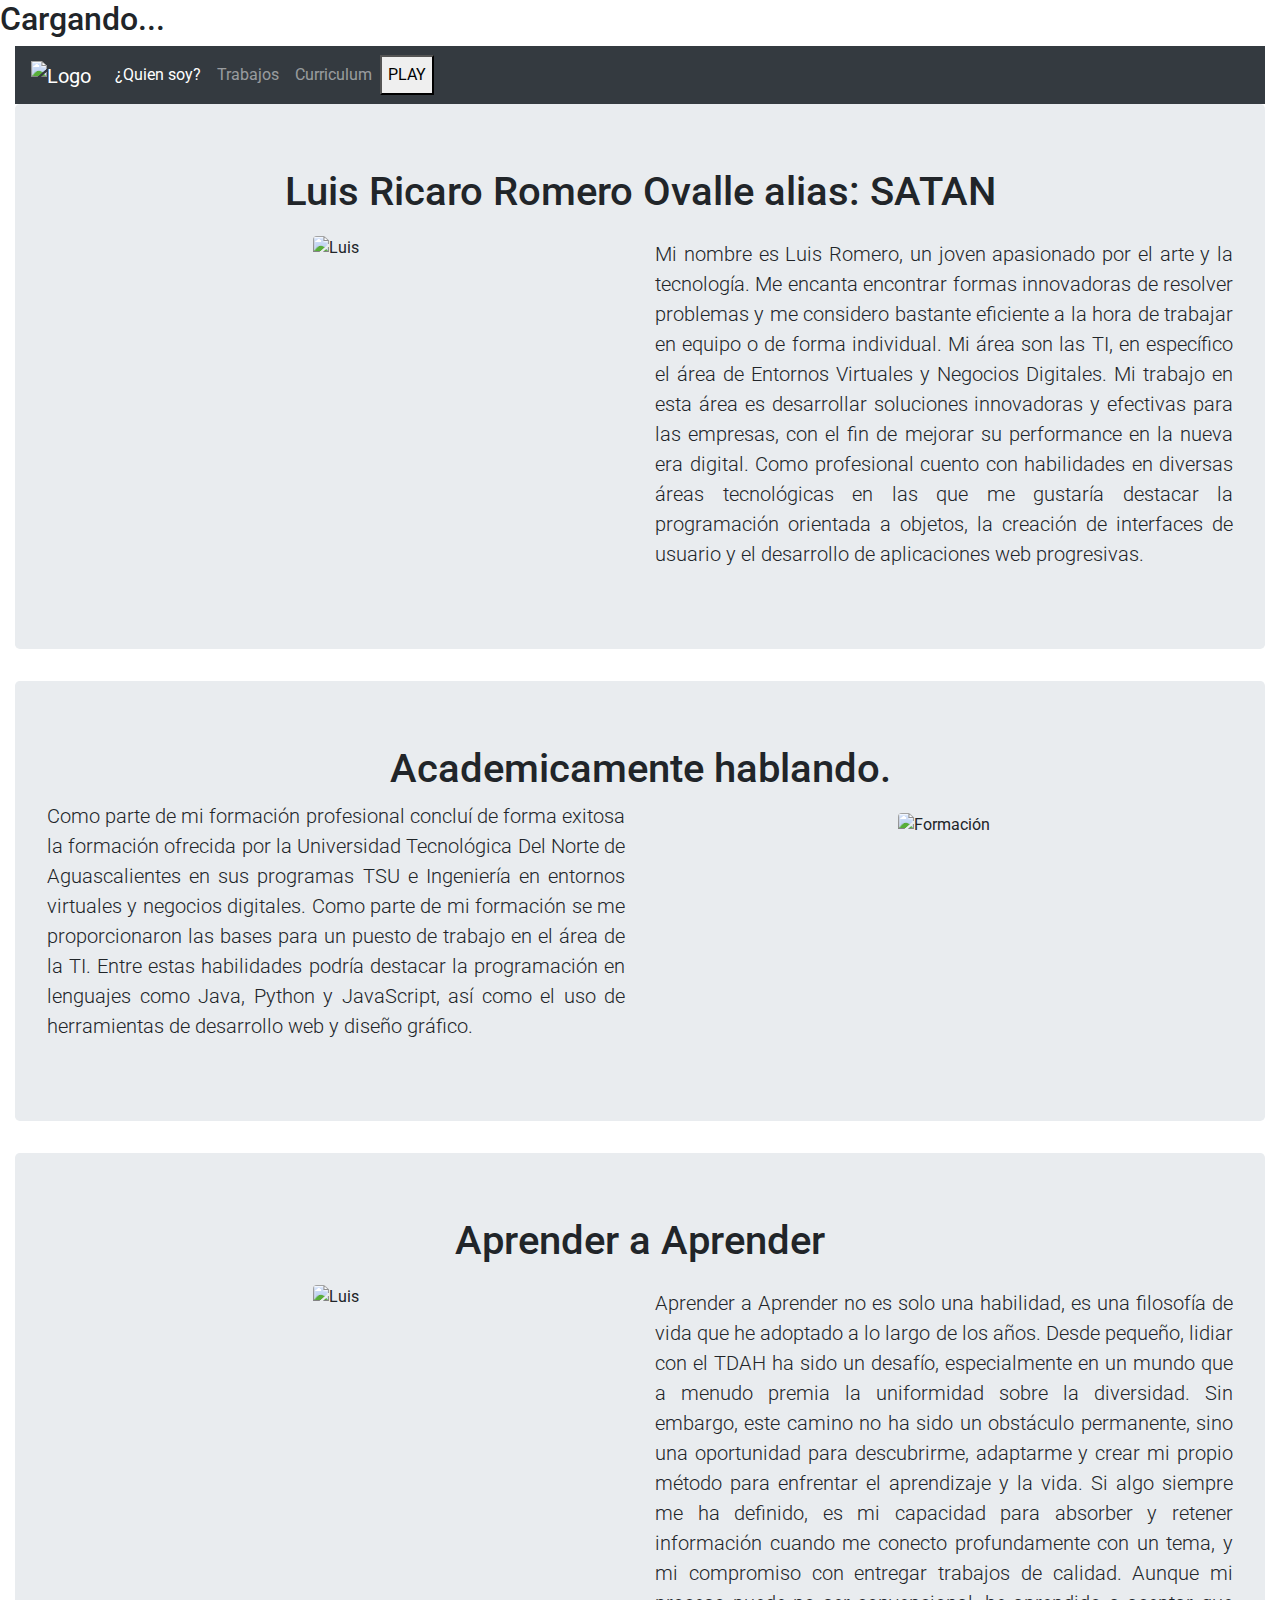
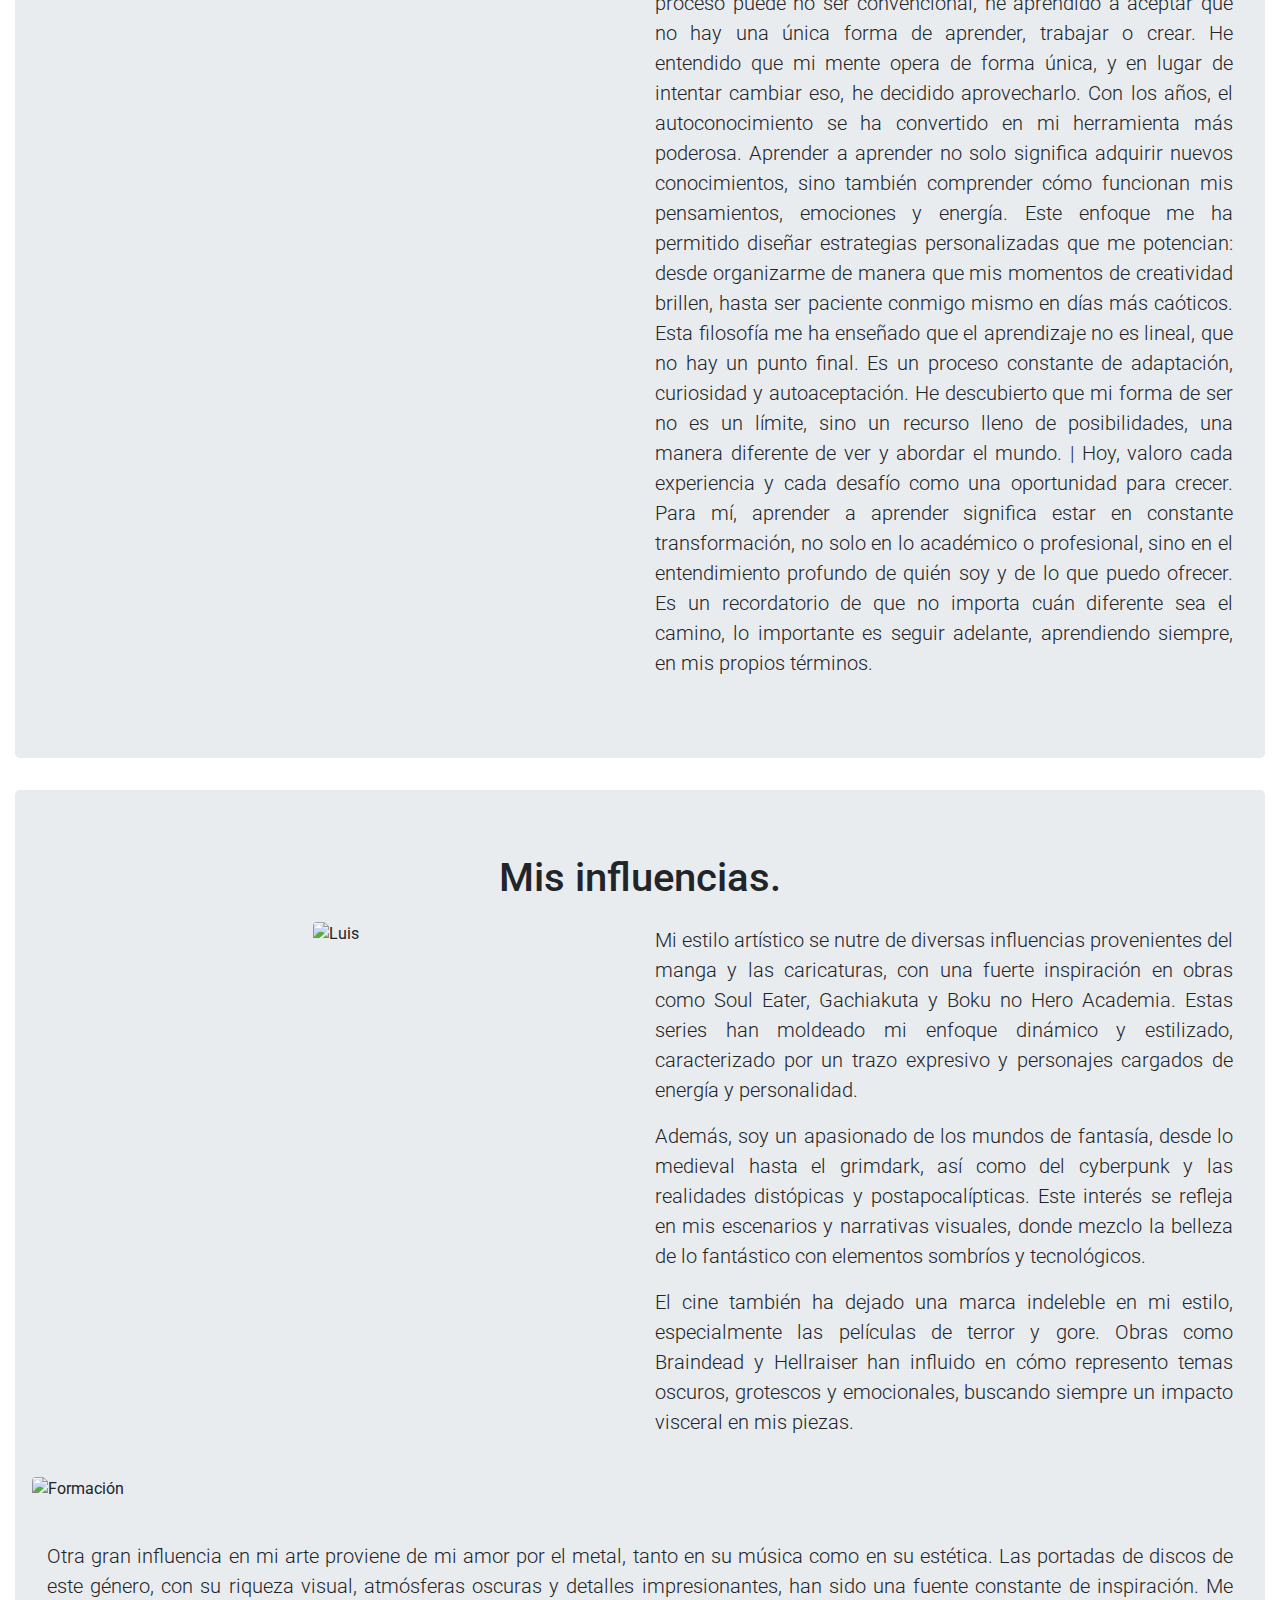
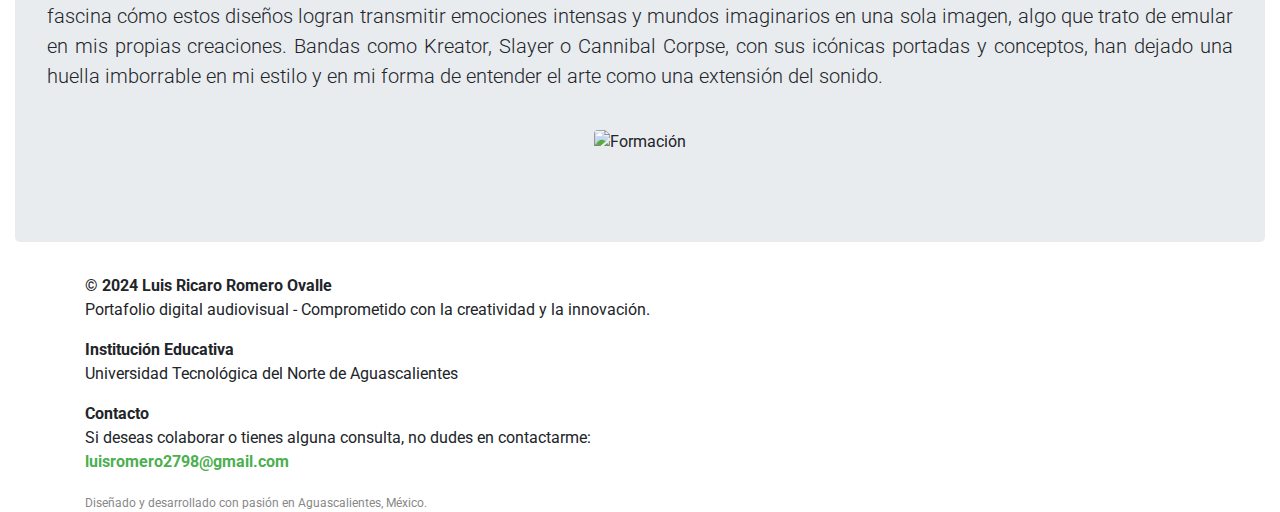
==== AbtMe.html @ 896171c7 "Add files via upload" ====
<!DOCTYPE html>
<html lang="es">
<head>
    <meta charset="UTF-8">
    <meta name="viewport" content="width=device-width, initial-scale=1.0">
    <link rel="icon" type="img" href="./IMG/ICONOS/icon-192.png">
    <title>¿Quien Soy?</title>
    <link rel="preconnect" href="https://fonts.googleapis.com">
    <link rel="preconnect" href="https://fonts.gstatic.com" crossorigin>
    <link href="https://fonts.googleapis.com/css2?family=Creepster&display=swap" rel="stylesheet">
    <link rel="stylesheet" href="https://fonts.googleapis.com/css2?family=Roboto:wght@400;700&display=swap"> <!-- Enlace a la fuente Roboto -->
    <link rel="stylesheet" href="https://stackpath.bootstrapcdn.com/bootstrap/4.5.2/css/bootstrap.min.css">
    <link rel="stylesheet" href="./CSS/styles.css"> <!-- Enlace al archivo CSS -->
    <link rel="manifest" href="./manifest.json">
    <link rel="icon" type="image/png" href="./IMG/icon-192.png" sizes="192x192">
<link rel="icon" type="image/png" href="./IMG/icon-512.png" sizes="512x512">
</head>
<body>
    
    <div id="loading-screen">
        <h2>Cargando...</h2>
        <div class="spinner"></div> <!-- Spinner de carga -->
    </div>

    <div class="container-fluid mx-auto">
        <nav class="navbar navbar-expand-lg navbar-dark bg-dark">
            <a class="navbar-brand" href="./index.html">
                <img src="IMG/LOGO.png" alt="Logo" style="height: 150px; width: 300px;"/>
            </a>
            <button class="navbar-toggler" type="button" data-toggle="collapse" data-target="#navbarNav" aria-controls="navbarNav" aria-expanded="false" aria-label="Toggle navigation">
                <span class="navbar-toggler-icon"></span>
            </button>
            <div class="collapse navbar-collapse" id="navbarNav">
                <ul class="navbar-nav">
                    <li class="nav-item active">
                        <a class="nav-link" href="./AbtMe.html">¿Quien soy? <span class="sr-only">(current)</span></a>
                    </li>
                    <li class="nav-item">
                        <a class="nav-link" href="./ANIM.html">Trabajos</a>
                    </li>
                    <li class="nav-item">
                        <a class="nav-link" href="./CV.html">Curriculum</a>
                    </li>
                    <button id="pause-button" class="navbar-button">PLAY</button>
                </ul>
            </div>
        </nav>

        <div class="jumbotron text-center">
            <h1 class="h1">Luis Ricaro Romero Ovalle alias: SATAN</h1>
            <div class="row">
                <div class="col-md-6">
                    <img src="./IMG/yo_2.jpg" alt="Luis" class="img-fluid rounded" style="margin-bottom: 2%; margin-top: 2%;">
                </div>
                <div class="col-md-6">
                    <p class="lead" style="text-align: justify; margin-top: 15px;">
                        Mi nombre es Luis Romero, un joven apasionado por el arte y la tecnología. Me encanta encontrar formas innovadoras de resolver problemas 
                        y me considero bastante eficiente a la hora de trabajar en equipo o de forma individual. Mi área son las TI, en específico el área de Entornos
                        Virtuales y Negocios Digitales. Mi trabajo en esta área es desarrollar soluciones innovadoras y efectivas para las empresas, con el fin de 
                        mejorar su performance en la nueva era digital. Como profesional cuento con habilidades en diversas áreas tecnológicas en las que me gustaría 
                        destacar la programación orientada a objetos, la creación de interfaces de usuario y el desarrollo de aplicaciones web progresivas.
                    </p>
                </div>
            </div>
        </div>

        <div class="jumbotron text-center">
            <h1 class="h1">Academicamente hablando.</h1>
            <div class="row">
                <div class="col-md-6">
                    <p class="lead" style="text-align: justify;">
                        Como parte de mi formación profesional concluí de forma exitosa la formación ofrecida por la Universidad Tecnológica
                        Del Norte de Aguascalientes en sus programas TSU e Ingeniería en entornos virtuales y negocios digitales. Como parte de mi formación se me proporcionaron 
                        las bases para un puesto de trabajo en el área de la TI. Entre estas habilidades podría destacar la programación en lenguajes como Java, Python y JavaScript, así como el uso de herramientas de desarrollo web y diseño gráfico. 

                    </p>
                </div>
                <div class="col-md-6">
                    <img src="./IMG/UTNA2.jpg" alt="Formación" class="img-fluid rounded" style="margin-bottom: 2%; margin-top: 2%; width: 100%;">
                </div>
            </div>
        </div>

        <div class="jumbotron text-center">
            <h1 class="h1">Aprender a Aprender</h1>
            <div class="row">
                <div class="col-md-6">
                    <img src="./IMG/imagesa.jpg" alt="Luis" class="img-fluid rounded" style="margin-bottom: 2%; margin-top: 2%; width: 100%; height: 100%;">
                </div>
                <div class="col-md-6">
                    <p class="lead" style="text-align: justify; margin-top: 15px;">
                        Aprender a Aprender no es solo una habilidad, es una filosofía de vida que he adoptado a lo largo de los años. Desde pequeño, lidiar con el TDAH ha sido un desafío, especialmente en un mundo que a menudo premia la uniformidad sobre la diversidad. Sin embargo, este camino no ha sido un obstáculo permanente, sino una oportunidad para descubrirme, adaptarme y crear mi propio método para enfrentar el aprendizaje y la vida.

                        Si algo siempre me ha definido, es mi capacidad para absorber y retener información cuando me conecto profundamente con un tema, y mi compromiso con entregar trabajos de calidad. Aunque mi proceso puede no ser convencional, he aprendido a aceptar que no hay una única forma de aprender, trabajar o crear. He entendido que mi mente opera de forma única, y en lugar de intentar cambiar eso, he decidido aprovecharlo.

                            Con los años, el autoconocimiento se ha convertido en mi herramienta más poderosa. Aprender a aprender no solo significa adquirir nuevos conocimientos, sino también comprender cómo funcionan mis pensamientos, emociones y energía. Este enfoque me ha permitido diseñar estrategias personalizadas que me potencian: desde organizarme de manera que mis momentos de creatividad brillen, hasta ser paciente conmigo mismo en días más caóticos.

                            Esta filosofía me ha enseñado que el aprendizaje no es lineal, que no hay un punto final. Es un proceso constante de adaptación, curiosidad y autoaceptación. He descubierto que mi forma de ser no es un límite, sino un recurso lleno de posibilidades, una manera diferente de ver y abordar el mundo.

    |                       Hoy, valoro cada experiencia y cada desafío como una oportunidad para crecer. Para mí, aprender a aprender significa estar en constante transformación, no solo en lo académico o profesional, sino en el entendimiento profundo de quién soy y de lo que puedo ofrecer. Es un recordatorio de que no importa cuán diferente sea el camino, lo importante es seguir adelante, aprendiendo siempre, en mis propios términos.
                    </p>
                </div>
            </div>
        </div>

        <div class="jumbotron text-center">
            <h1 class="h1">Mis influencias.</h1>
            <div class="row">
                <div class="col-md-6">
                    <img src="./IMG/yo_3.jpg" alt="Luis" class="img-fluid rounded" style="margin-bottom: 2%; margin-top: 2%;">
                </div>
                <div class="col-md-6">
                    <p class="lead" style="text-align: justify; margin-top: 15px;">
                        Mi estilo artístico se nutre de diversas influencias provenientes del manga y las caricaturas, con una fuerte inspiración en obras como Soul Eater, Gachiakuta y Boku no Hero Academia. Estas series han moldeado mi enfoque dinámico y estilizado, caracterizado por un trazo expresivo y personajes cargados de energía y personalidad.  
                    </p>
                    <p class="lead" style="text-align: justify;">
                        Además, soy un apasionado de los mundos de fantasía, desde lo medieval hasta el grimdark, así como del cyberpunk y las realidades distópicas y postapocalípticas. Este interés se refleja en mis escenarios y narrativas visuales, donde mezclo la belleza de lo fantástico con elementos sombríos y tecnológicos.
                    </p>
                    <p class="lead" style="text-align: justify;">El cine también ha dejado una marca indeleble en mi estilo, especialmente las películas de terror y gore. Obras como Braindead y Hellraiser han influido en cómo represento temas oscuros, grotescos y emocionales, buscando siempre un impacto visceral en mis piezas.</p>
                </div>
            
                        <img src="./IMG/IMG.jpg" alt="Formación" class="img-fluid rounded" style="margin-bottom: 2%; margin-top: 2%;">
                
                </div>
              
                    <p class="lead" style="text-align: justify; margin-top: 15px;">
                        Otra gran influencia en mi arte proviene de mi amor por el metal, tanto en su música como en su estética. Las portadas de discos de este género, con su riqueza visual, atmósferas oscuras y detalles impresionantes, han sido una fuente constante de inspiración. Me fascina cómo estos diseños logran transmitir emociones intensas y mundos imaginarios en una sola imagen, algo que trato de emular en mis propias creaciones. Bandas como Kreator, Slayer o Cannibal Corpse, con sus icónicas portadas y conceptos, han dejado una huella imborrable en mi estilo y en mi forma de entender el arte como una extensión del sonido. 
                    </p>
                    <img src="./IMG/IMG2.jpg" alt="Formación" class="img-fluid rounded" style="margin-bottom: 2%; margin-top: 2%;">
                    
                
            </div>
          

     



        <footer class="footer mx-auto">
            <div class="container">
                <span class="text">
                    <div style="margin-bottom: 15px;">
                        <strong>&copy; 2024 Luis Ricaro Romero Ovalle</strong>
                        <p>Portafolio digital audiovisual - Comprometido con la creatividad y la innovación.</p>
                    </div>
                    <div style="margin-bottom: 15px;">
                        <strong>Institución Educativa</strong>
                        <p>Universidad Tecnológica del Norte de Aguascalientes</p>
                    </div>
                    <div>
                        <strong>Contacto</strong>
                        <p>
                            Si deseas colaborar o tienes alguna consulta, no dudes en contactarme:<br>
                            <a href="mailto:luisromero2798@gmail.com" style="color: #4CAF50; text-decoration: none; font-weight: bold;">luisromero2798@gmail.com</a>
                        </p>
                    </div>
                    <div style="margin-top: 20px; font-size: 12px; color: #888;">
                        Diseñado y desarrollado con pasión en Aguascalientes, México.
                    </div>
    
                    </span>
            </div>
        </footer>
    </div>

    
    
    <script>
        if ('serviceWorker' in navigator) {
            window.addEventListener('load', () => {
                navigator.serviceWorker.register('./service-worker.js')
                    .then((registration) => {
                        console.log('Service Worker registrado con éxito:', registration);
                    })
                    .catch((error) => {
                        console.log('Error al registrar el Service Worker:', error);
                    });
            });
        }
    </script>
    <script src="https://code.jquery.com/jquery-3.5.1.slim.min.js"></script>
    <script src="https://cdn.jsdelivr.net/npm/@popperjs/core@2.9.2/dist/umd/popper.min.js"></script>
    <script src="https://stackpath.bootstrapcdn.com/bootstrap/4.5.2/js/bootstrap.min.js"></script>
    <script src="./SCRIPT/script.js"></script> <!-- Enlace a tu archivo JS -->
</body>
</html>
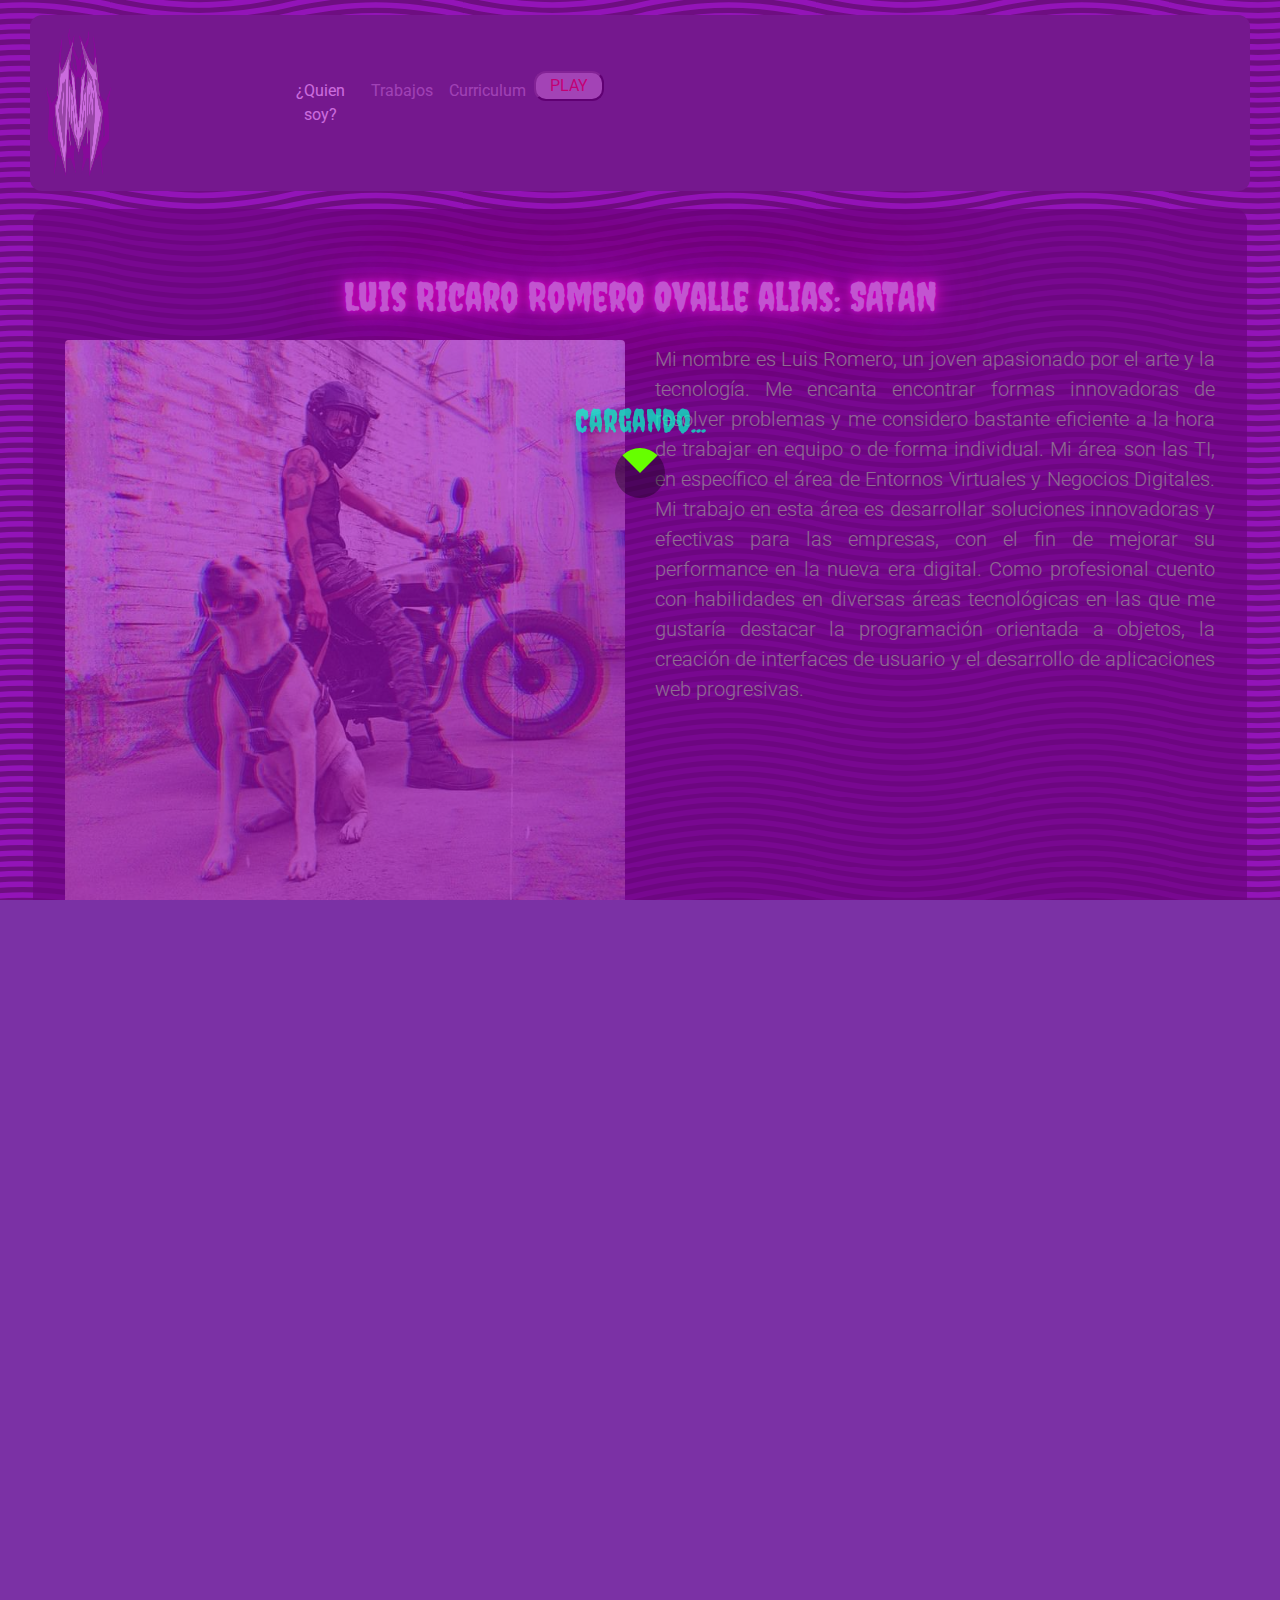
==== commit d3ee9d72: "Update AbtMe.html" ====
--- a/AbtMe.html
+++ b/AbtMe.html
@@ -25,7 +25,7 @@
     <div class="container-fluid mx-auto">
         <nav class="navbar navbar-expand-lg navbar-dark bg-dark">
             <a class="navbar-brand" href="./index.html">
-                <img src="IMG/LOGO.png" alt="Logo" style="height: 150px; width: 300px;"/>
+                <img src="IMG/LOGO.png" alt="Logo" style="height: 150px; width: 30%;"/>
             </a>
             <button class="navbar-toggler" type="button" data-toggle="collapse" data-target="#navbarNav" aria-controls="navbarNav" aria-expanded="false" aria-label="Toggle navigation">
                 <span class="navbar-toggler-icon"></span>
@@ -183,4 +183,4 @@
     <script src="https://stackpath.bootstrapcdn.com/bootstrap/4.5.2/js/bootstrap.min.js"></script>
     <script src="./SCRIPT/script.js"></script> <!-- Enlace a tu archivo JS -->
 </body>
-</html>+</html>
--- a/CSS/styles.css
+++ b/CSS/styles.css
@@ -0,0 +1,366 @@
+@import url("https://fonts.googleapis.com/css?family=Sacramento&display=swap");
+
+@-webkit-keyframes blink {
+    20%,
+    24%,
+    55% {
+      color: #111;
+      text-shadow: none;
+    }
+  
+    0%,
+    19%,
+    21%,
+    23%,
+    25%,
+    54%,
+    56%,
+    100% {
+  /*     color: #fccaff;
+      text-shadow: 0 0 5px #f562ff, 0 0 15px #f562ff, 0 0 25px #f562ff,
+        0 0 20px #f562ff, 0 0 30px #890092, 0 0 80px #890092, 0 0 80px #890092; */
+    text-shadow: 0 0 5px #ffa500, 0 0 15px #ffa500, 0 0 20px #ffa500, 0 0 40px #ffa500, 0 0 60px #ff0000, 0 0 10px #ff8d00, 0 0 98px #ff0000;
+      color: #fff6a9;
+    }
+  }
+  
+  @keyframes blink {
+    20%,
+    24%,
+    55% {
+      color: #111;
+      text-shadow: none;
+    }
+  
+    0%,
+    19%,
+    21%,
+    23%,
+    25%,
+    54%,
+    56%,
+    100% {
+  /*     color: #fccaff;
+      text-shadow: 0 0 5px #f562ff, 0 0 15px #f562ff, 0 0 25px #f562ff,
+        0 0 20px #f562ff, 0 0 30px #890092, 0 0 80px #890092, 0 0 80px #890092; */
+        text-shadow: 0 0 5px #ff00cc, 0 0 15px #ff0051, 0 0 20px #a61255, 0 0 40px #e8e42c, 0 0 60px #964a65, 0 0 10px #0095ff, 0 0 98px #ff0000;
+        color: #ffffff;
+    }
+  }
+
+/* Estilo específico para el acordeón de la historia de la animación */
+.accordion .btn-link {
+    
+    text-decoration: none; /* Sin subrayado */
+    font-weight: bold; /* Negrita para el texto */
+    transition: color 0.3s ease; /* Transición suave para el color */
+}
+
+.accordion .btn-link:hover {
+    
+    text-decoration: underline; /* Subrayado al pasar el mouse */
+    text-decoration-color: #fbff00;
+    text-decoration-thickness: 12px;
+}
+
+/* Estilo para el card del acordeón */
+.accordion .card {
+   
+    border-radius: 10px; /* Bordes redondeados */
+    margin-bottom: 20px; /* Espaciado entre cards */
+    background-color: #25001d26; /* Color de fondo */
+}
+
+/* Estilo para el encabezado del card */
+.accordion .card-header {
+    background-color: #007bff00; /* Color de fondo del encabezado */
+    color: white; /* Color del texto del encabezado */
+    border-radius: 10px 10px 0 0; /* Bordes redondeados solo en la parte superior */
+}
+
+/* Estilo para el cuerpo del card */
+.accordion .card-body {
+    padding: 20px; /* Espaciado interno */
+}
+
+/* Estilo para el jumbotron dentro del acordeón */
+.accordion .jumbotron {
+    background-color: #2d002156; /* Color de fondo del jumbotron */
+    border-radius: 10px; /* Bordes redondeados */
+    padding: 20px; /* Espaciado interno */
+}
+
+/* Estilo para el botón dentro del jumbotron */
+.accordion .jumbotron .btn {
+    background-color: #007bff00; /* Color de fondo del botón */
+    color: white; /* Color del texto del botón */
+    border-radius: 5px; /* Bordes redondeados */
+}
+
+.accordion .jumbotron .btn:hover {
+    background-color: #0056b3; /* Color de fondo al pasar el mouse */
+    color: #ffffff; /* Color del texto al pasar el mouse */
+}
+  
+html, body {
+    height: 100%; /* Asegura que el body ocupe el 100% de la altura */
+    margin: 0; /* Elimina el margen predeterminado */
+    background-position: center;
+    font-family: 'Roboto', sans-serif; /* Aplicar la fuente Roboto */
+    overflow-x: hidden; /* Desactiva el scroll lateral */
+    background-color: #7B31A5;
+    background-image: url("data:image/svg+xml,%3Csvg xmlns='http://www.w3.org/2000/svg' width='353' height='42.4' viewBox='0 0 1000 120'%3E%3Cg fill='none' stroke='%23222' stroke-width='14.3' %3E%3Cpath d='M-500 75c0 0 125-30 250-30S0 75 0 75s125 30 250 30s250-30 250-30s125-30 250-30s250 30 250 30s125 30 250 30s250-30 250-30'/%3E%3Cpath d='M-500 45c0 0 125-30 250-30S0 45 0 45s125 30 250 30s250-30 250-30s125-30 250-30s250 30 250 30s125 30 250 30s250-30 250-30'/%3E%3Cpath d='M-500 105c0 0 125-30 250-30S0 105 0 105s125 30 250 30s250-30 250-30s125-30 250-30s250 30 250 30s125 30 250 30s250-30 250-30'/%3E%3Cpath d='M-500 15c0 0 125-30 250-30S0 15 0 15s125 30 250 30s250-30 250-30s125-30 250-30s250 30 250 30s125 30 250 30s250-30 250-30'/%3E%3Cpath d='M-500-15c0 0 125-30 250-30S0-15 0-15s125 30 250 30s250-30 250-30s125-30 250-30s250 30 250 30s125 30 250 30s250-30 250-30'/%3E%3Cpath d='M-500 135c0 0 125-30 250-30S0 135 0 135s125 30 250 30s250-30 250-30s125-30 250-30s250 30 250 30s125 30 250 30s250-30 250-30'/%3E%3C/g%3E%3C/svg%3E");
+}
+
+.jumbotron2{
+    color: #72ff4b;
+    background-color: #210a22ba;
+    margin: 18px;
+    border-radius: 12px;
+}
+
+.jumbotron{
+    color: #72ff4b;
+    background-color: #210a22ba;
+    margin: 18px;
+    border-radius: 12px;
+}
+
+.h1{
+    text-shadow: 0 0 5px #ff00cc, 0 0 15px #ff0051, 0 0 20px #a61255, 0 0 40px #4c00ff, 0 0 60px #964a65, 0 0 10px #0095ff, 0 0 98px #ff0000;
+    color: #e9c8de;
+  font-family: "Creepster", system-ui;
+  
+  animation: blink 5s infinite;
+  -webkit-animation: blink 5s infinite;
+}
+
+
+#loading-screen {  
+    color: #00ffc8b7;
+    position: fixed;
+    top: 0;
+    left: 0;
+    width: 100%;
+    height: 100%;
+    font-family: "Creepster", system-ui;
+    font-weight: 400;
+    font-style: normal;
+    background-color: #a600c794;
+    display: flex;
+    flex-direction: column;
+    justify-content: center;
+    align-items: center;
+    z-index: 999; /* Asegura que esté por encima del contenido */
+    
+}
+
+.spinner {
+    border: 25px solid #00000059; /* Color del fondo del spinner */
+    border-top: 25px solid #66ff00; /* Color de la parte superior del spinner */
+    border-radius: 50%;
+    width: 50px; /* Ancho del spinner */
+    height: 50px; /* Alto del spinner */
+    animation: spin 1s linear infinite; /* Animación de rotación */
+}
+
+@keyframes spin {
+    0% { transform: rotate(0deg); }
+    100% { transform: rotate(360deg); }
+}
+
+.centered-button {
+    display: block; /* Cambia el botón a un bloque para que ocupe todo el ancho disponible */
+    margin: 0 auto; /* Aplica márgenes automáticos a los lados para centrarlo */
+    text-align: center; /* Centra el texto dentro del botón */
+    padding: 10px 20px; /* Espaciado interno del botón (arriba/abajo, izquierda/derecha) */
+    background-color: #afafaf; /* Color de fondo del botón */
+    color: #fbff00; /* Color del texto del botón */
+    border: none; /* Sin borde */
+    border-radius: 12px; /* Esquinas redondeadas */
+    font-size: 16px; /* Tamaño de la fuente */
+    font-family: 'Roboto', sans-serif; /* Aplicar la fuente Roboto */
+    cursor: pointer; /* Cambia el cursor a una mano al pasar sobre el botón */
+    transition: background-color 0.3s; /* Transición suave para el cambio de color */
+}
+
+.centered-button:hover {
+    background-color: #d21313; /* Color de fondo al pasar el mouse */
+    font-family: 'Roboto', sans-serif; /* Aplicar la fuente Roboto */
+}
+
+/*Header*/
+
+.navbar {
+    background-color: #000000; /* Color de fondo del navbar */
+    margin: 15px;
+    border-radius: 12px;
+}
+
+.navbar .navbar-brand {
+    color: #fe0000; /* Color del texto del brand */
+}
+
+.navbar .navbar-brand:hover {
+    color: #ffcc00; /* Color del texto del brand al pasar el mouse */
+}
+
+.navbar .nav-link {
+    color: #a8a8a8; /* Color del texto de los enlaces */
+    font-family: 'Roboto', sans-serif; /* Aplicar la fuente Roboto */
+    text-align: center;
+    
+}
+
+.navbar .nav-link:hover {
+    color: #ffcc00; /* Color del texto de los enlaces al pasar el mouse */
+}
+
+.navbar .navbar-toggler {
+    border-color: rgba(255, 255, 255, 0.1); /* Color del borde del botón de toggler */
+}
+
+.navbar .navbar-toggler-icon {
+    background-image: url("data:image/svg+xml;charset=utf8,%3Csvg xmlns='http://www.w3.org/2000/svg' viewBox='0 0 30 30'%3E%3Cpath stroke='rgba(255, 255, 255, 1)' stroke-width='2' d='M4 7h22M4 15h22M4 23h22'/%3E%3C/svg%3E"); /* Icono del toggler en blanco */
+}
+
+.navbar .dropdown-menu {
+    background-color: #ff0000; /* Color de fondo del menú desplegable */
+}
+
+.navbar .dropdown-item {
+    color: #ffffff; /* Color de los enlaces del menú desplegable */
+    font-family: 'Roboto', sans-serif; /* Aplicar la fuente Roboto */
+}
+
+.navbar .dropdown-item:hover {
+    background-color: #d44848; /* Color de fondo del enlace al pasar el mouse */
+}
+
+audio {
+    max-width: 100%; /* Espaciado alrededor del reproductor */
+    
+}
+.navbar-button{
+    width: 25%;
+    height: 10%;
+    border-radius: 12px;
+    background-color: #a1a1a1;
+    color: #eb0000;
+    font-family: 'Roboto', sans-serif; /* Aplicar la fuente Roboto */
+}
+.audio-container {
+    margin: 20px; /* Espaciado alrededor del reproductor */
+    display: flex;
+    justify-content: center; /* Centrar horizontalmente el reproductor */
+    width: 100%; /* Asegurarse de que el contenedor ocupe todo el ancho */
+}
+
+@media (max-width: 768px) {
+    .navbar {
+        background-color: #000000; /* Color de fondo para pantallas pequeñas */
+    }
+    body {
+        overflow-x: hidden; /* Desactiva el scroll lateral */
+    }
+    
+    /* Asegúrate de que las imágenes y otros elementos no desborden */
+    img {
+        width: 100%; /* Ajusta las imágenes al contenedor */
+        height: 100px; /* Mantiene la proporción */
+    }
+}
+
+.col-md-4 {
+    color: #54ff52;
+    background-color: #3700008f; /* Color de fondo */
+    padding: 15px; /* Espacio interior */
+    border: 5px #eb0000; /* Borde */
+    border-radius: 10px; /* Esquinas redondas */
+    font-family: 'Roboto', sans-serif; /* Aplicar la fuente Roboto */
+    text-align: center;
+    margin: 5px;
+    
+}
+
+
+
+.carousel-item img {
+    width: 100%; /* Ajusta la imagen al ancho del contenedor */
+    height: auto; /* Mantiene la proporción de la imagen */
+    max-height: 400px; /* Altura máxima estándar para las imágenes */
+    object-fit: cover; /* Cubre el área del contenedor sin distorsionar la imagen */
+    border: 15px solid #ffffff; /* Borde negro alrededor de la imagen */
+    border-radius: 10px; /* Esquinas redondeadas */
+    margin: 10px;
+}
+.carousel-control-prev-icon,
+.carousel-control-next-icon {
+    background-color: rgba(152, 184, 12, 0.5); /* Color de fondo de las flechas */
+    border-radius: 50%; /* Esquinas redondeadas para las flechas */
+}
+
+.carousel-control-prev:hover .carousel-control-prev-icon,
+.carousel-control-next:hover .carousel-control-next-icon {
+    background-color: rgb(166, 69, 69); /* Color de fondo al pasar el mouse */
+}
+
+
+
+/*Pie de pagina */
+.footer {
+    left: 0;
+    bottom: 0;
+    width: 100%;
+    text-align: justify;
+    padding: 10px 0;
+    background-color: #ff000068;
+    color: #6dff74;
+    font-family: 'Roboto', sans-serif; /* Aplicar la fuente Roboto */
+    margin: 15px;
+    border-radius: 12px;
+
+}
+
+.custom-button {
+    display: inline-block; /* Asegura que el botón se comporte como un bloque */
+    padding: 10px 20px; /* Espaciado interno */
+    background-color: #ff0000; /* Color de fondo */
+    color: rgb(221, 255, 0); /* Color del texto */
+    border: none; /* Sin borde */
+    border-radius: 12px; /* Esquinas redondeadas */
+    font-size: 16px; /* Tamaño de la fuente */
+    font-family: 'Roboto', sans-serif; /* Fuente consistente con el resto del sitio */
+    text-align: center; /* Centra el texto */
+    text-decoration: none; /* Sin subrayado */
+    transition: background-color 0.3s; /* Transición suave para el cambio de color */
+}
+
+/* Estilos específicos para la página de CV */
+
+
+
+
+
+/* Card Styles */
+.card {
+    color: #00fe15;
+    background-color: rgba(79, 0, 48, 0.596);
+    border: none ; /* Borde gris claro */
+    border-radius: 10px; /* Bordes redondeados */
+    margin-bottom: 20px; /* Espaciado inferior entre tarjetas */
+}
+
+.card-header {
+    font-family: "Creepster", system-ui;
+    background-color: #660000c2; /* Color de fondo del encabezado */
+    color: rgb(0, 255, 34); /* Color del texto del encabezado */
+    font-weight: bold; /* Negrita para el encabezado */
+    padding: 10px; /* Espaciado interno */
+}
+
+.card-body {
+    padding: 20px; /* Espaciado interno del cuerpo de la tarjeta */
+}
+
+
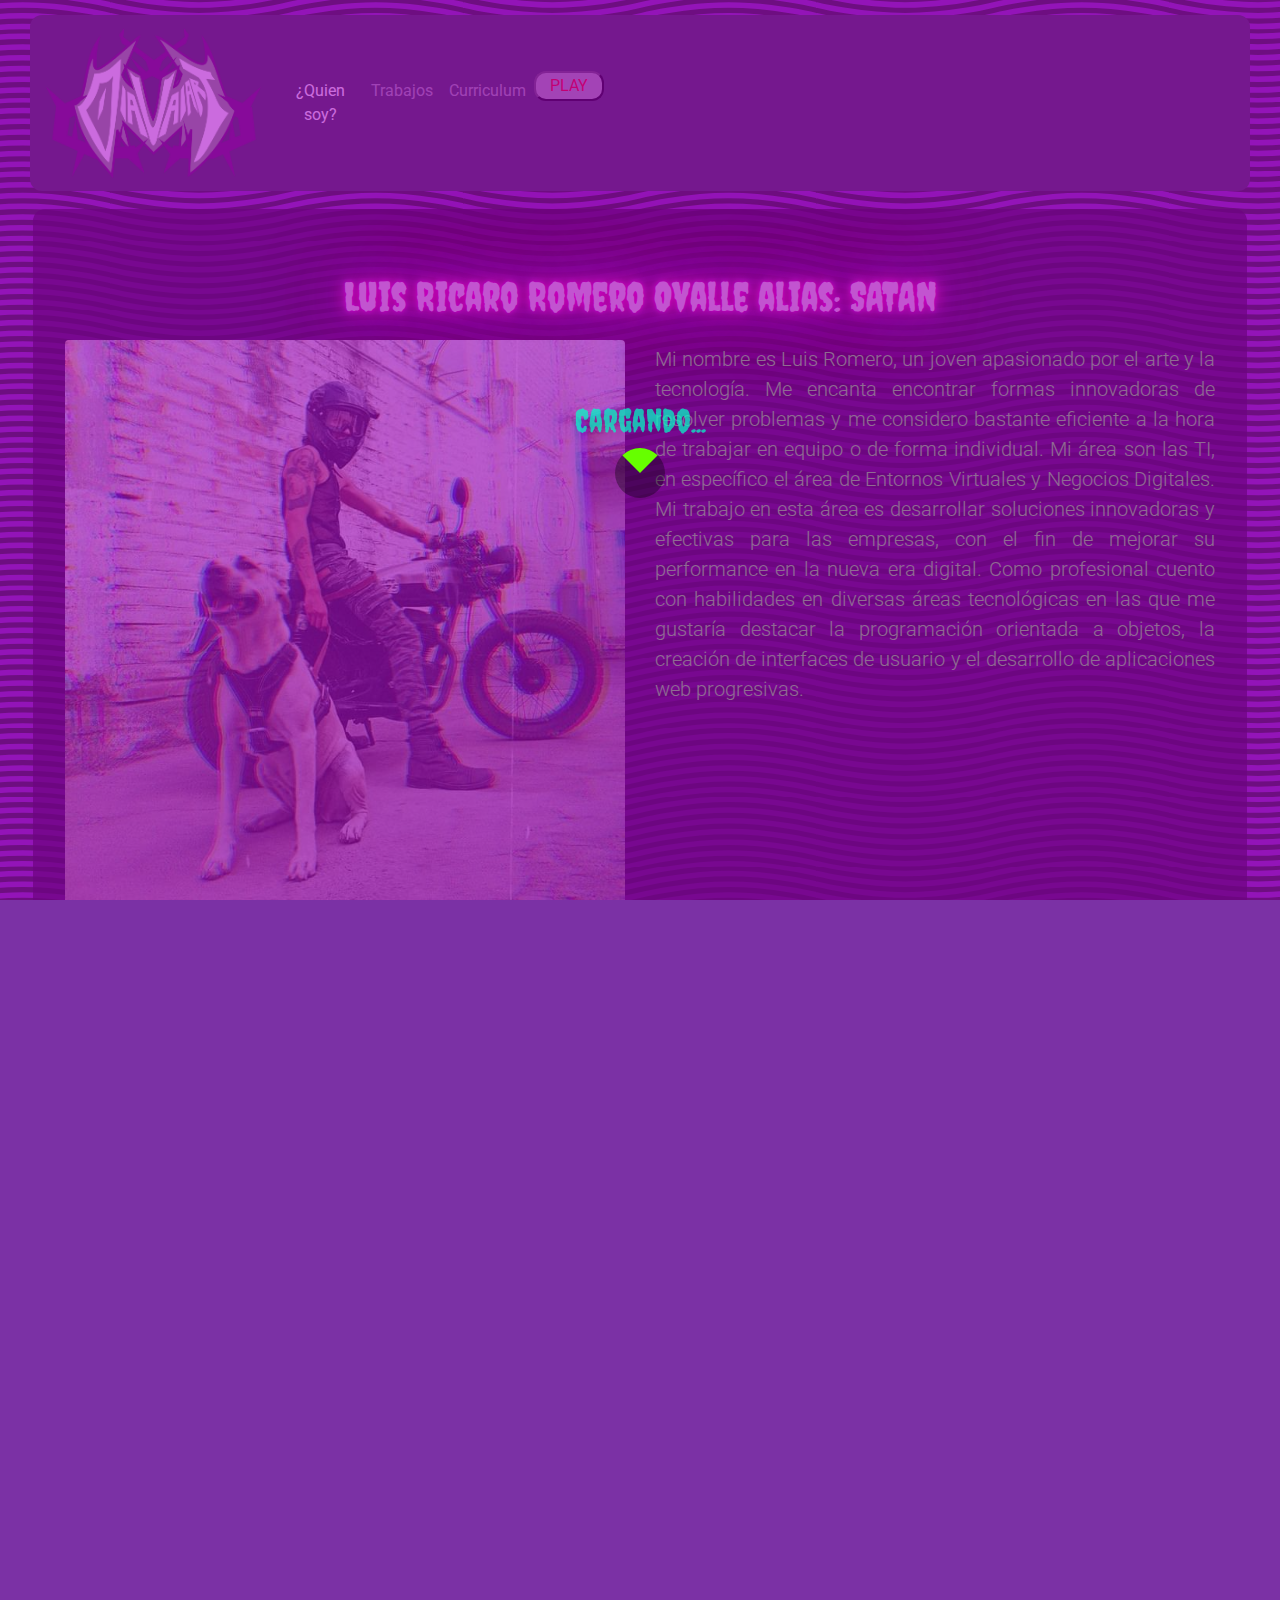
==== commit 42f4537b: "Update AbtMe.html" ====
--- a/AbtMe.html
+++ b/AbtMe.html
@@ -25,7 +25,7 @@
     <div class="container-fluid mx-auto">
         <nav class="navbar navbar-expand-lg navbar-dark bg-dark">
             <a class="navbar-brand" href="./index.html">
-                <img src="IMG/LOGO.png" alt="Logo" style="height: 150px; width: 30%;"/>
+                <img src="IMG/LOGO.png" alt="Logo" style="height: 150px; width: 100%;"/>
             </a>
             <button class="navbar-toggler" type="button" data-toggle="collapse" data-target="#navbarNav" aria-controls="navbarNav" aria-expanded="false" aria-label="Toggle navigation">
                 <span class="navbar-toggler-icon"></span>
